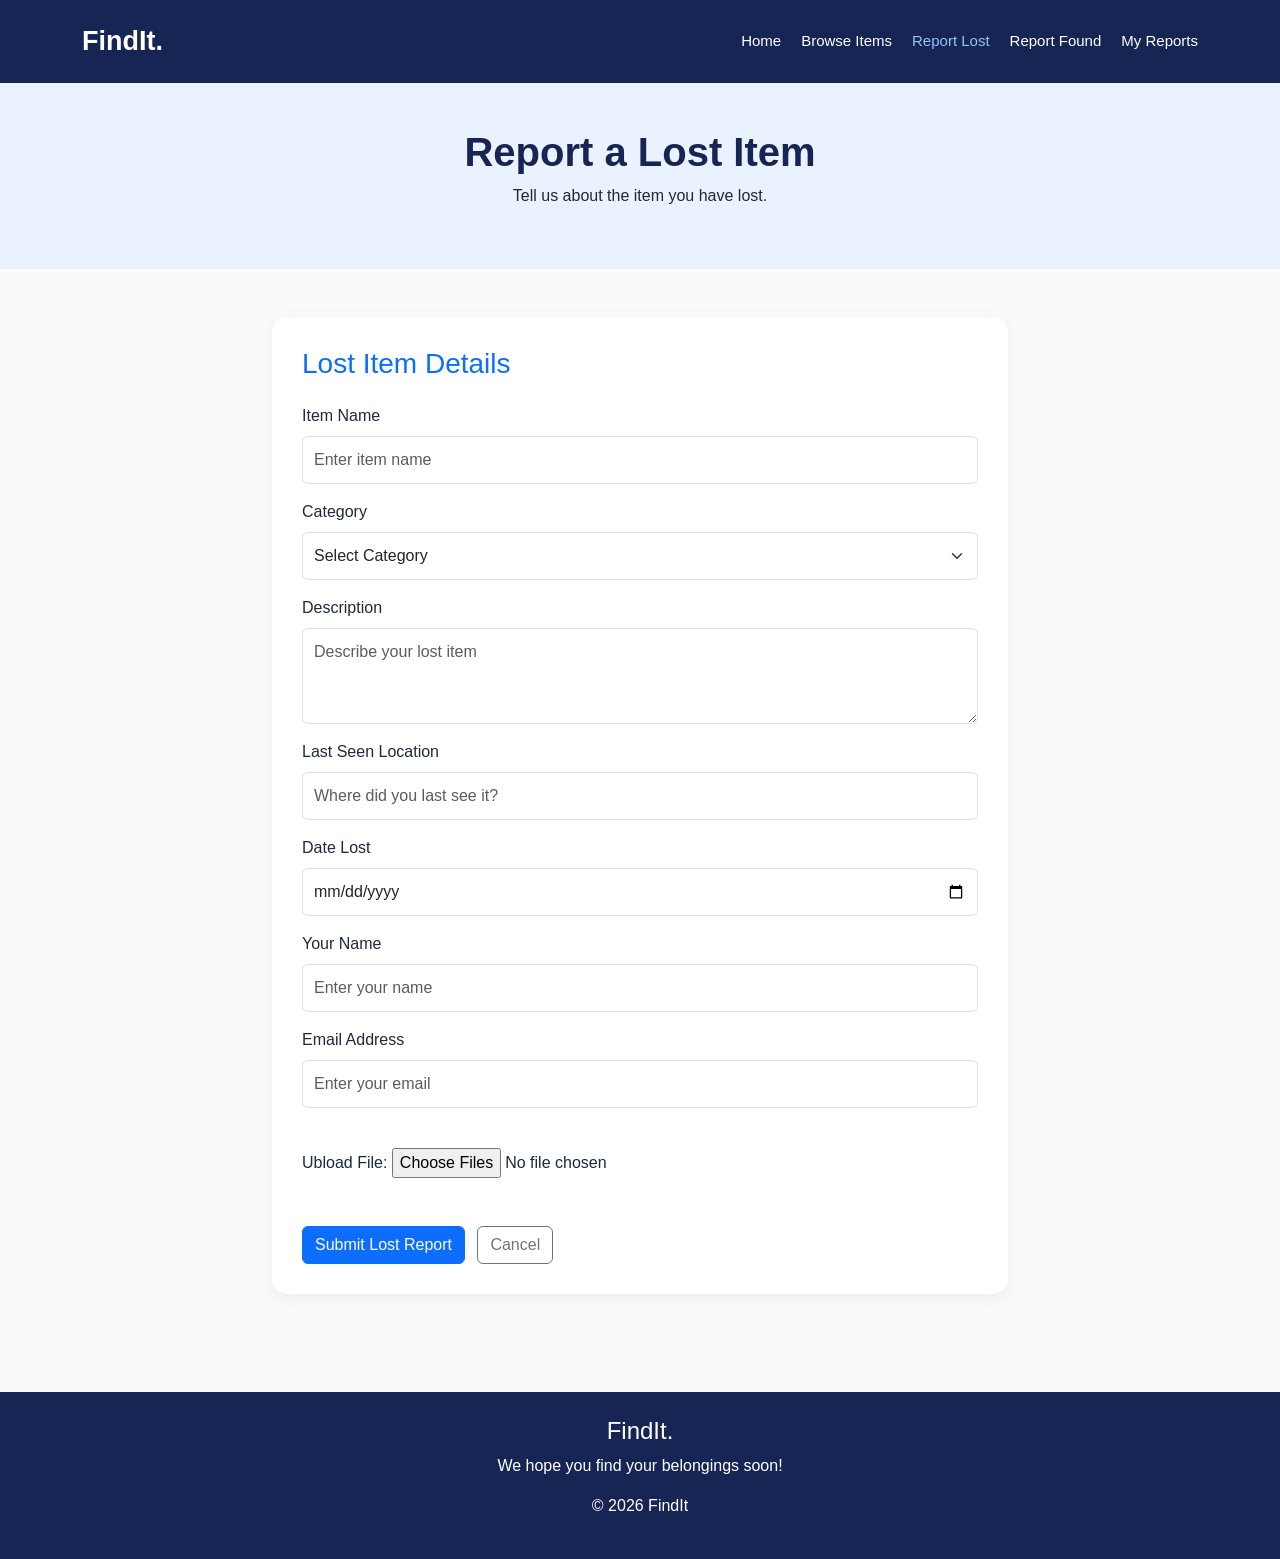
==== lost.html @ 8f59388f "Uploaded all five FindIt. webpages and CSS file Added the complete FindIt. Lost and Found website, i" ====
<!DOCTYPE html>
<html lang="en">
<head>
    <meta charset="UTF-8">
    <meta name="viewport" content="width=device-width, initial-scale=1.0">
    <title>FindIt - Report Lost</title>
    <link href="https://cdn.jsdelivr.net/npm/bootstrap@5.3.3/dist/css/bootstrap.min.css" rel="stylesheet">
    <link rel="stylesheet" href="style.css">
</head>
<body>

<nav class="navbar">
    <div class="container d-flex justify-content-between flex-wrap">
        <a class="navbar-brand" href="index.html">FindIt.</a>
        <div class="nav-links">
            <a href="index.html">Home</a>
            <a href="browse.html">Browse Items</a>
            <a class="active" href="lost.html">Report Lost</a>
            <a href="found.html">Report Found</a>
            <a href="reports.html">My Reports</a>
        </div>
    </div>
</nav>

<div class="page-heading">
    <h1>Report a Lost Item</h1>
    <p>Tell us about the item you have lost.</p>
</div>

<section class="container py-5">
    <div class="row justify-content-center">
        <div class="col-md-8">
            <div class="form-box">
                <h3 class="mb-4 text-primary">Lost Item Details</h3>

                <form action="#" method="get">
                    <div class="mb-3">
                        <label class="form-label">Item Name</label>
                        <input type="text" class="form-control"
                               placeholder="Enter item name" required>
                    </div>

                    <div class="mb-3">
                        <label class="form-label">Category</label>
                        <select class="form-select" required>
                            <option value="">Select Category</option>
                            <option>Electronics</option>
                            <option>Books</option>
                            <option>Clothing</option>
                            <option>Accessories</option>
                            <option>Other</option>
                        </select>
                    </div>

                    <div class="mb-3">
                        <label class="form-label">Description</label>
                        <textarea class="form-control" rows="3"
                                  placeholder="Describe your lost item"></textarea>
                    </div>

                    <div class="mb-3">
                        <label class="form-label">Last Seen Location</label>
                        <input type="text" class="form-control"
                               placeholder="Where did you last see it?">
                    </div>

                    <div class="mb-3">
                        <label class="form-label">Date Lost</label>
                        <input type="date" class="form-control">
                    </div>

                    <div class="mb-3">
                        <label class="form-label">Your Name</label>
                        <input type="text" class="form-control"
                               placeholder="Enter your name" required>
                    </div>

                    <div class="mb-3">
                        <label class="form-label">Email Address</label>
                        <input type="email" class="form-control"
                               placeholder="Enter your email" required>
                    </div>
                    <br>
                    <pr>Ubload File: </pr>
                    <input type="file" id="files" multiple><br><br><br>

                    <button type="submit" class="btn btn-primary">
                        Submit Lost Report
                    </button>

                    <a href="browse.html" class="btn btn-outline-secondary ms-2">
                        Cancel
                    </a>
                </form>
            </div>
        </div>
    </div>
</section>

<footer>
    <h4>FindIt.</h4>
    <p>We hope you find your belongings soon!</p>
    <p>© 2026 FindIt</p>
</footer>

</body>
</html>
---- style.css ----
body {
    font-family: Arial, sans-serif;
    background: #f8fafc;
    color: #1e293b;
    margin: 0;
}

.navbar {
    background: #172554;
    padding: 16px 0;
}

.navbar-brand {
    color: white;
    font-size: 27px;
    font-weight: bold;
    text-decoration: none;
}

.nav-links {
    display: flex;
    flex-wrap: wrap;
    gap: 20px;
    justify-content: flex-end;
}

.nav-links a {
    color: white;
    text-decoration: none;
    font-size: 15px;
}

.nav-links a:hover,
.nav-links a.active {
    color: #93c5fd;
}

.hero {
    background: linear-gradient(120deg, #172554, #3b82f6);
    color: white;
    text-align: center;
    padding: 90px 20px;
}

.hero h1 {
    font-size: 48px;
    font-weight: bold;
}

.hero p {
    font-size: 18px;
}

.btn-green {
    background: #10b981;
    color: white;
    border: none;
    padding: 12px 22px;
    border-radius: 8px;
    text-decoration: none;
    display: inline-block;
}

.btn-green:hover {
    background: #059669;
    color: white;
}

.section-title {
    color: #172554;
    font-weight: bold;
    text-align: center;
    margin-bottom: 30px;
}

.card {
    border: none;
    border-radius: 14px;
    box-shadow: 0 4px 15px rgba(0,0,0,0.07);
    overflow: hidden;
    height: 100%;
}

.card img {
    height: 190px;
    width: 100%;
    object-fit: cover;
}

.card-body {
    padding: 22px;
}

.form-box {
    background: white;
    padding: 30px;
    border-radius: 15px;
    box-shadow: 0 4px 15px rgba(0,0,0,0.06);
}

.form-control,
.form-select {
    padding: 11px;
}

footer {
    background: #172554;
    color: white;
    text-align: center;
    padding: 25px;
    margin-top: 50px;
}

.page-heading {
    background: #eaf1ff;
    padding: 45px 15px;
    text-align: center;
}

.page-heading h1 {
    color: #172554;
    font-weight: bold;
}

.stat-box {
    background: white;
    padding: 25px;
    border-radius: 12px;
    box-shadow: 0 3px 12px rgba(0,0,0,0.06);
    text-align: center;
}

.stat-box h2 {
    color: #2563eb;
    font-weight: bold;
}

@media (max-width: 768px) {
    .hero h1 {
        font-size: 35px;
    }

    .nav-links {
        justify-content: center;
        gap: 12px;
        margin-top: 15px;
    }

    .form-box {
        padding: 20px;
    }
}
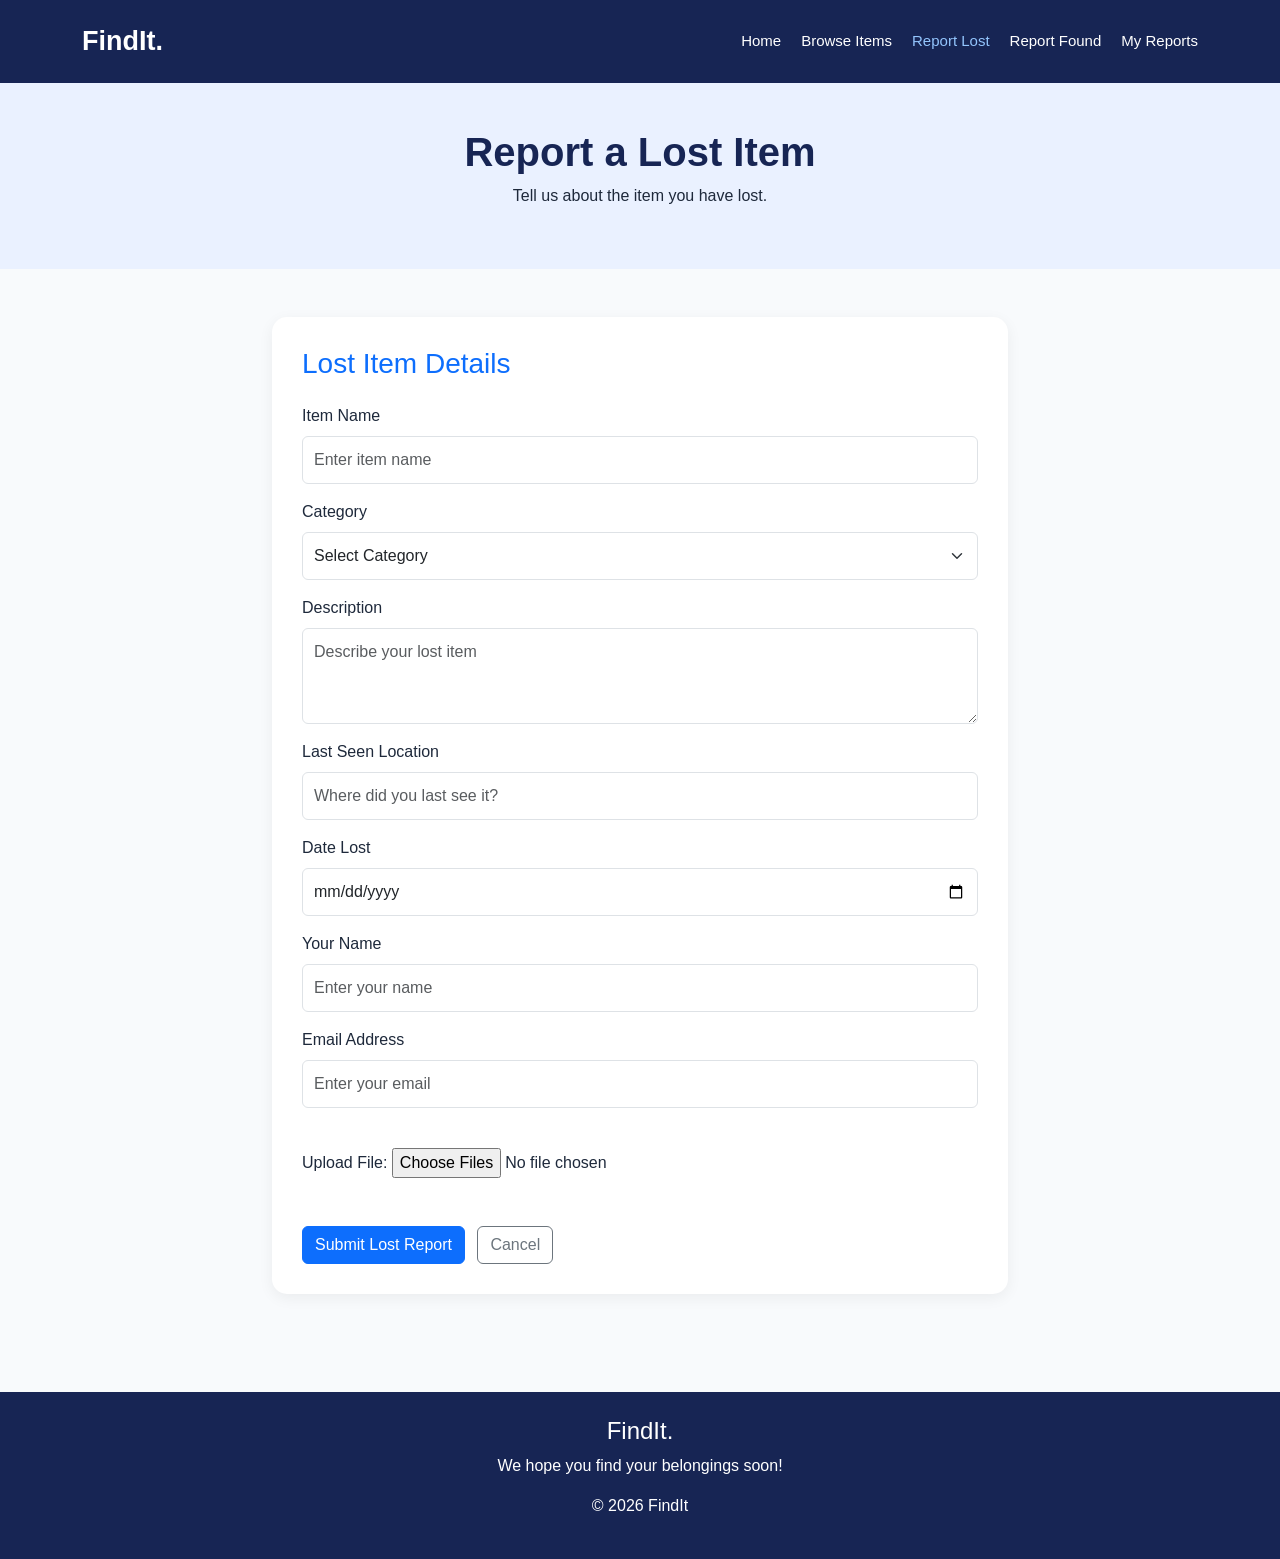
==== commit 64e3d0db: "Update lost.html" ====
--- a/lost.html
+++ b/lost.html
@@ -81,7 +81,7 @@
                                placeholder="Enter your email" required>
                     </div>
                     <br>
-                    <pr>Ubload File: </pr>
+                    <pr>Upload File: </pr>
                     <input type="file" id="files" multiple><br><br><br>
 
                     <button type="submit" class="btn btn-primary">
@@ -104,4 +104,4 @@
 </footer>
 
 </body>
-</html>+</html>
